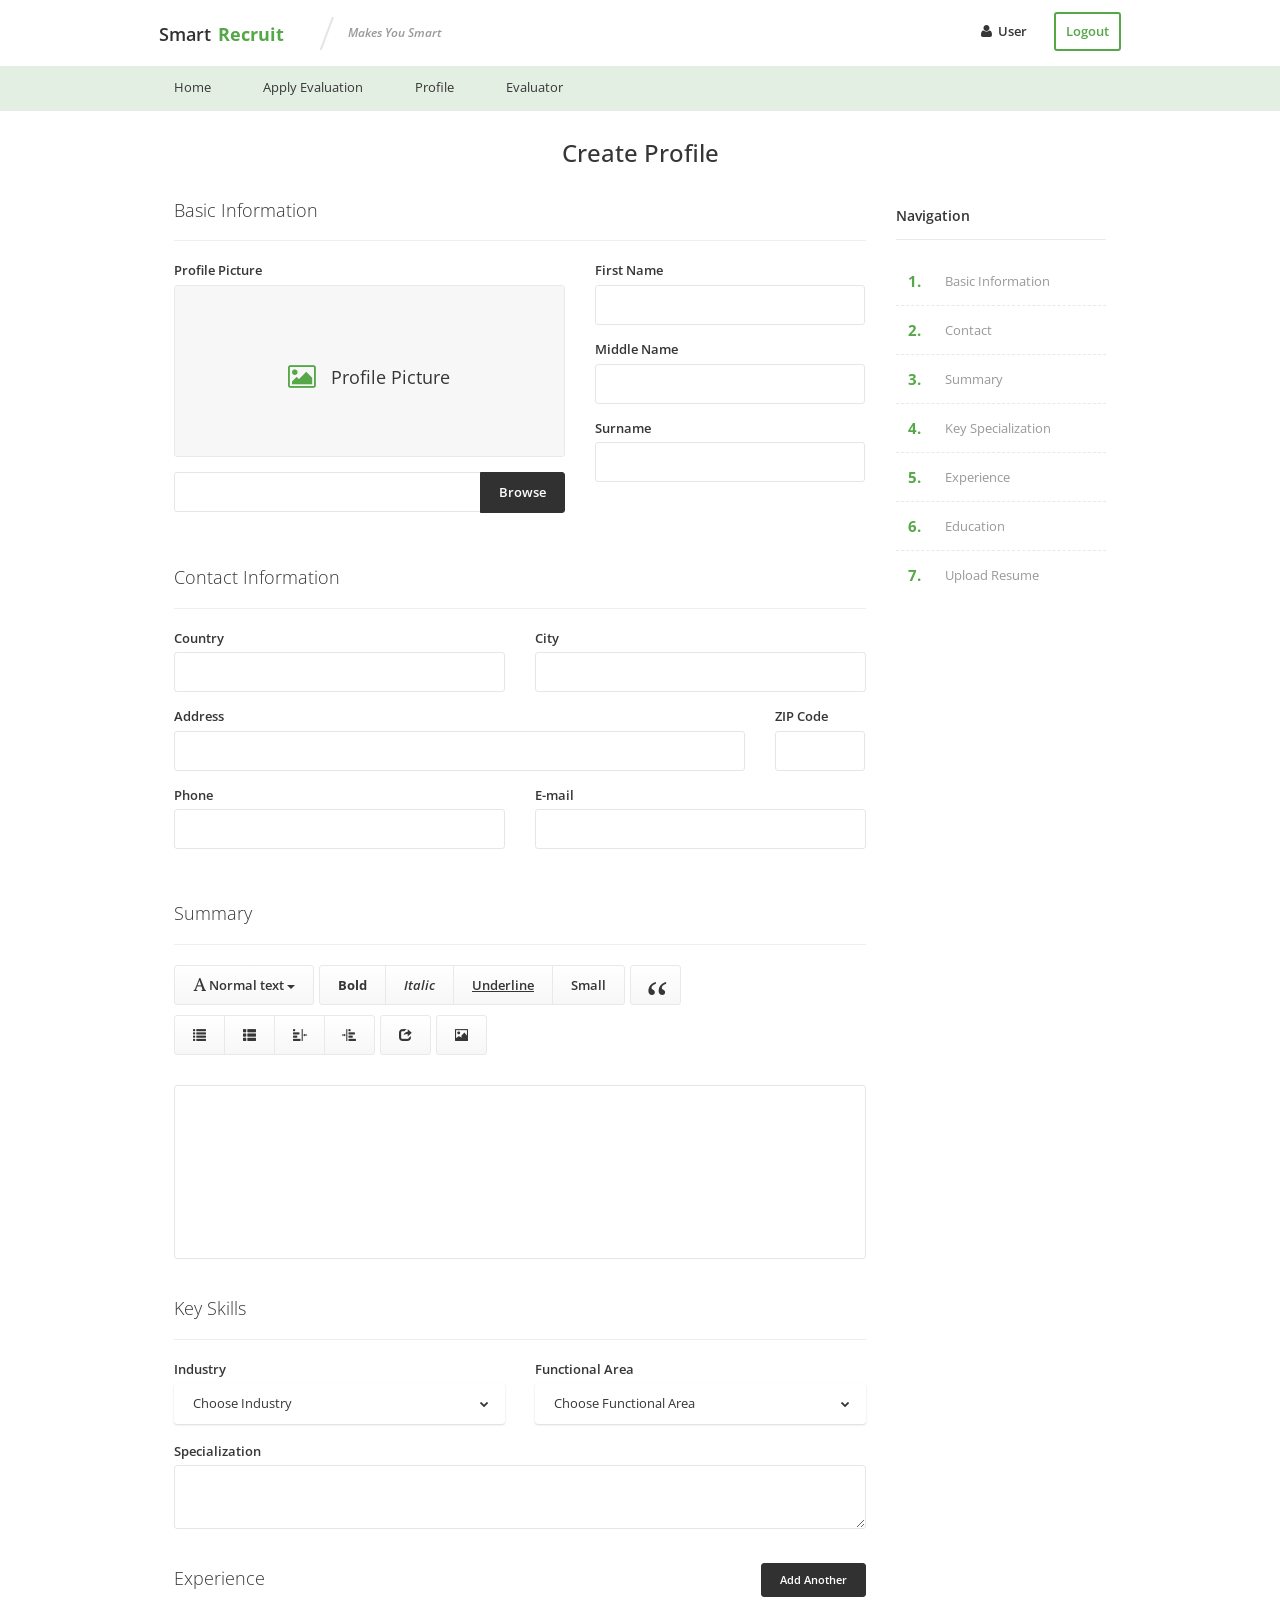
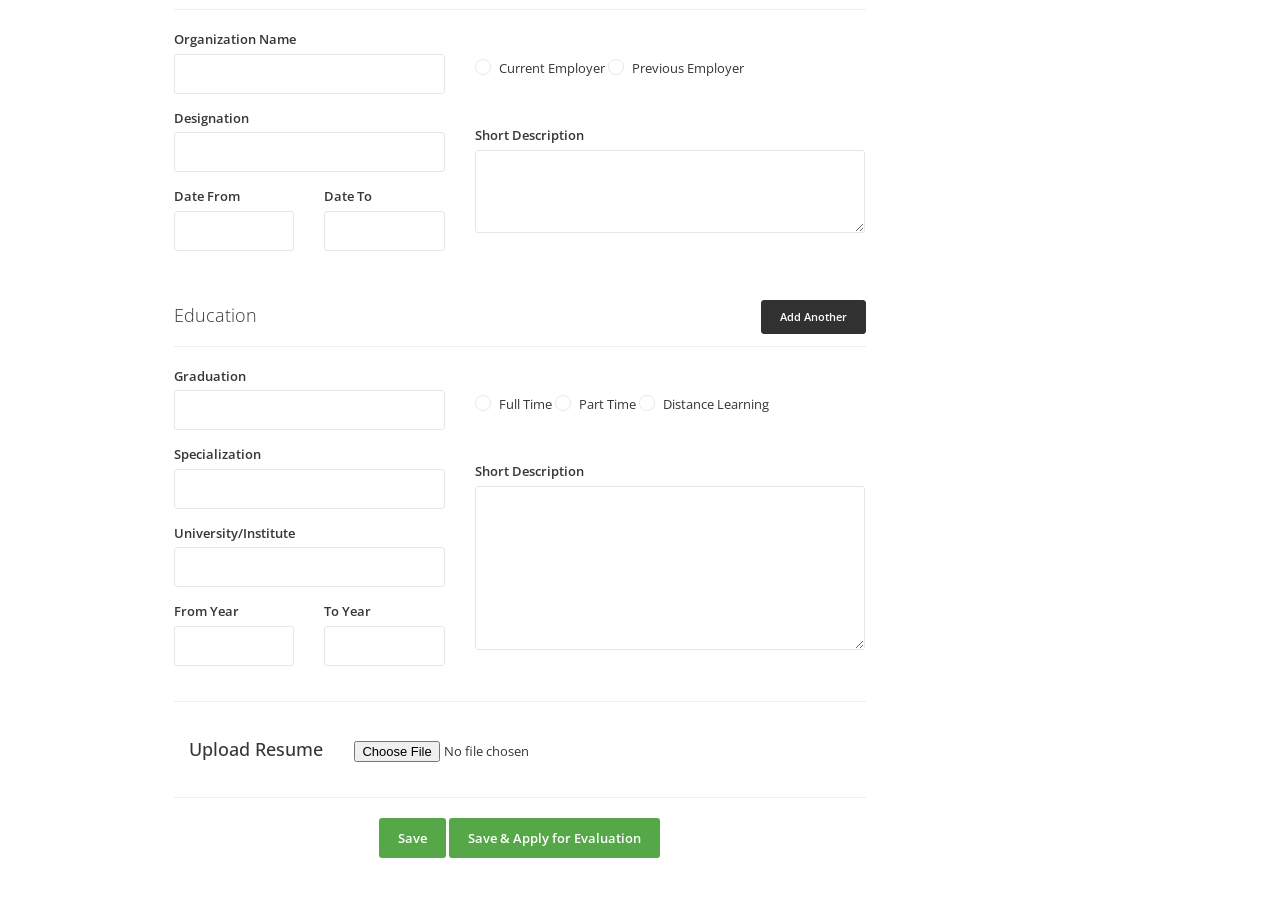
==== create-resume.html @ aeea89f1 "first" ====
﻿<!DOCTYPE html>
<html>
<head>
    <meta charset="UTF-8">
    <meta http-equiv="X-UA-Compatible" content="IE=edge">
    <meta name="viewport" content="width=device-width, initial-scale=1, minimum-scale=1, maximum-scale=1">
    <link href="http://fonts.googleapis.com/css?family=Open+Sans:300,400,600,700" rel="stylesheet" type="text/css">
    <link href="assets/css/style.css" rel="stylesheet" type="text/css">
    <link href="assets/libraries/font-awesome/css/font-awesome.min.css" rel="stylesheet" type="text/css">
    <link href="assets/libraries/bootstrap-fileinput/css/fileinput.min.css" rel="stylesheet" type="text/css">
    <link href="assets/libraries/bootstrap-select/css/bootstrap-select.min.css" rel="stylesheet" type="text/css">
    <link href="assets/libraries/bootstrap-wysiwyg/bootstrap-wysiwyg.min.css" rel="stylesheet" type="text/css">
    <link href="assets/css/black-green.css" rel="stylesheet" type="text/css" id="style-primary">
    <link rel="shortcut icon" type="image/x-icon" href="assets/favicon.png">

    <title>Smart Recruit - Create Resume</title>
    <!--<style>
        .header-top {
            border-bottom: 2px solid #4c953f;
            margin-bottom: 3px;
        }

        .header-bottom {
            border-bottom: 2px solid #4c953f;
        }
    </style>-->
    <style type="text/css">
        @media only screen and (max-width: 480px) {
            .header-top {
                padding: 20px 0px !important;
            }

            #ScrollNav{
                display:none;
            }
        }
    </style>

</head>



<body class="hero-content-dark footer-dark">
    <div class="page-wrapper">
        <div class="header-wrapper">
            <div class="header">
                <div class="header-top" style="padding:0px 0px;">
                    <div class="container">
                        <div class="header-brand">
                            <div class="header-logo">
                                <a href="index.html">
                                    <i class="#logo"></i>
                                    <span class="header-logo-text">Smart <span class="header-logo-highlight">Recruit</span></span>
                                </a>
                            </div><!-- /.header-logo-->
                            <div class="header-slogan">
                                <span class="header-slogan-slash">/</span>
                                <span class="header-slogan-text"><i>Makes You Smart</i></span>
                            </div><!-- /.header-slogan-->
                        </div><!-- /.header-brand -->
                        <ul class="header-actions nav nav-pills">
                            <li><a href="#"><i class="fa fa-user" style="font-size:14px;"></i>&nbsp;&nbsp;User</a></li>
                            <li><a href="index.html" class="primary">Logout</a></li>
                        </ul><!-- /.header-actions -->
                        <button class="navbar-toggle collapsed" type="button" data-toggle="collapse" data-target=".header-nav">
                            <span class="sr-only">Toggle navigation</span>
                            <span class="icon-bar"></span>
                            <span class="icon-bar"></span>
                            <span class="icon-bar"></span>
                        </button>
                    </div><!-- /.container -->
                </div><!-- /.header-top -->
                <div class="header-bottom">
                    <div class="container">
                        <ul class="header-nav nav nav-pills collapse">
                            <li>
                                <a href="index.html">Home</a>
                            </li>
                            <li>
                                <a href="apply-evaluation.html">Apply Evaluation</a>
                            </li>
                            <li>
                                <a href="create-resume.html">Profile</a>
                            </li>
							<li>
                                <a href="evaluator.html">Evaluator</a>
                            </li>
                        </ul>
                    </div><!-- /.container -->
                </div><!-- /.header-bottom -->
            </div><!-- /.header -->
        </div><!-- /.header-wrapper-->

        <div class="main-wrapper">
            <div class="main" style="padding-top: 30px;">
                <div class="container">
                    <h3 class="text-center" style="margin-top: 0px; margin-bottom: 41px;">Create Profile</h3>

                    <div class="col-sm-9" style="margin-top: -47px;">

                        <form method="get" action="#create-resume.html?">
                            <h3 class="page-header" id="BasicInfo">Basic Information</h3>
                            <div class="row">
                                <div class="col-sm-7">
                                    <div class="form-group">
                                        <label form="form-register-photo">Profile Picture</label>
                                        <input type="file" name="form-register-photo" id="form-register-photo">
                                    </div><!-- /.form-group-->
                                </div><!-- /.col-* -->
                                <div class="col-sm-5">
                                    <div class="form-group">
                                        <label>First Name</label>
                                        <input type="text" class="form-control">
                                    </div><!-- /.form-group -->
                                    <div class="form-group">
                                        <label>Middle Name</label>
                                        <input type="text" class="form-control">
                                    </div><!-- /.form-group -->
                                    <div class="form-group">
                                        <label>Surname</label>
                                        <input type="text" class="form-control">
                                    </div><!-- /.form-group -->
                                </div><!-- /.col-* -->
                            </div><!-- /.row -->
                            <h3 class="page-header" id="ContactInfo">Contact Information</h3>
                            <div class="row">
                                <div class="col-sm-6">
                                    <div class="form-group">
                                        <label>Country</label>
                                        <input type="text" class="form-control">
                                    </div><!-- /.form-group -->
                                </div><!-- /.col-* -->
                                <div class="col-sm-6">
                                    <div class="form-group">
                                        <label>City</label>
                                        <input type="text" class="form-control">
                                    </div><!-- /.form-group -->
                                </div><!-- /.col-* -->
                                <div class="col-sm-10">
                                    <div class="form-group">
                                        <label>Address</label>
                                        <input type="text" class="form-control">
                                    </div><!-- /.form-group -->
                                </div><!-- /.col-* -->
                                <div class="col-sm-2">
                                    <div class="form-group">
                                        <label>ZIP Code</label>
                                        <input type="text" class="form-control">
                                    </div><!-- /.form-group -->
                                </div><!-- /.col-* -->


                                <div class="col-sm-6">
                                    <div class="form-group">
                                        <label>Phone</label>
                                        <input type="text" class="form-control">
                                    </div><!-- /.form-group -->
                                </div><!-- /.col-* -->
                                <div class="col-sm-6">
                                    <div class="form-group">
                                        <label>E-mail</label>
                                        <input type="text" class="form-control">
                                    </div><!-- /.form-group -->
                                </div><!-- /.col-* -->

                            </div><!-- /.row -->
                            <h3 class="page-header" id="BioInfo">Summary</h3>
                            <div class="form-group">
                                <textarea id="editor" class="form-control"></textarea>
                            </div><!-- /.form-group -->



                            <h3 class="page-header" id="KeyInfo">Key Skills</h3>
                            <div class="row">
                                <div class="form-group">
                                    <div class="col-sm-6">
                                        <label>Industry</label>
                                        <select class="form-control" title="Choose Industry" id="industryTypeId">
                                            <option value="8">Accounting/Finance</option>
                                            <option value="32">Advertising/PR/MR/Events</option>
                                            <option value="33">Agriculture/Dairy</option>
                                            <option value="56">Animation</option>
                                            <option value="30">Architecture/Interior Designing</option>
                                            <option value="4">Auto/Auto Ancillary</option>
                                            <option value="46">Aviation / Aerospace Firms</option>
                                            <option value="14">Banking/Financial Services/Broking</option>
                                            <option value="7">BPO/ITES</option>
                                            <option value="50">Brewery / Distillery</option>
                                            <option value="65">Broadcasting</option>
                                            <option value="60">Ceramics /Sanitary ware</option>
                                            <option value="6">Chemicals/PetroChemical/Plastic/Rubber</option>
                                            <option value="12">Construction/Engineering/Cement/Metals</option>
                                            <option value="10">Consumer Durables</option>
                                            <option value="18">Courier/Transportation/Freight</option>
                                            <option value="42">Defence/Government</option>
                                            <option value="26">Education/Teaching/Training</option>
                                            <option value="55">Electricals / Switchgears</option>
                                            <option value="13">Export/Import</option>
                                            <option value="47">Facility Management</option>
                                            <option value="41">Fertilizers/Pesticides</option>
                                            <option value="9">FMCG/Foods/Beverage</option>
                                            <option value="57">Food Processing</option>
                                            <option value="31">Fresher/Trainee</option>
                                            <option value="35">Gems &amp; Jewellery</option>
                                            <option value="49">Glass</option>
                                            <option value="61">Heat Ventilation Air Conditioning</option>
                                            <option value="2">Hotels/Restaurants/Airlines/Travel</option>
                                            <option value="16">Industrial Products/Heavy Machinery</option>
                                            <option value="17">Insurance</option>
                                            <option value="63">Internet/Ecommerce</option>
                                            <option value="15">IT-Hardware &amp; Networking</option>
                                            <option value="25">IT-Software/Software Services</option>
                                            <option value="48">KPO / Research /Analytics</option>
                                            <option value="66">Leather</option>
                                            <option value="36">Legal</option>
                                            <option value="19">Media/Dotcom/Entertainment</option>
                                            <option value="20">Medical/Healthcare/Hospital</option>
                                            <option value="54">Mining</option>
                                            <option value="37">NGO/Social Services</option>
                                            <option value="21">Office Equipment/Automation</option>
                                            <option value="23">Oil and Gas/Power/Infrastructure/Energy</option>
                                            <option value="43">Paper</option>
                                            <option value="22">Pharma/Biotech/Clinical Research</option>
                                            <option value="38">Printing/Packaging</option>
                                            <option value="58">Publishing</option>
                                            <option value="39">Real Estate/Property</option>
                                            <option value="34">Recruitment</option>
                                            <option value="24">Retail</option>
                                            <option value="40">Security/Law Enforcement</option>
                                            <option value="28">Semiconductors/Electronics</option>
                                            <option value="44">Shipping/Marine</option>
                                            <option value="53">Steel</option>
                                            <option value="52">Strategy /Management Consulting Firms</option>
                                            <option value="64">Sugar</option>
                                            <option value="27">Telcom/ISP</option>
                                            <option value="3">Textiles/Garments/Accessories</option>
                                            <option value="45">Tyres</option>
                                            <option value="51">Water Treatment / Waste Management</option>
                                            <option value="59">Wellness/Fitness/Sports</option>
                                            <option value="29">Other</option>
                                        </select>
                                    </div>
                                    <div class="col-sm-6">
                                        <label>Functional Area</label>
                                        <select class="form-control" title="Choose Functional Area">
                                            <option value="1">Accounts / Finance / Tax / CS / Audit</option>
                                            <option value="46">Agent</option>
                                            <option value="81">Analytics &amp; Business Intelligence</option>
                                            <option value="2">Architecture / Interior Design</option>
                                            <option value="6">Banking / Insurance</option>
                                            <option value="5">Content / Journalism</option>
                                            <option value="7">Corporate Planning / Consulting</option>
                                            <option value="21">Engineering Design / R&amp;D</option>
                                            <option value="10">Export / Import / Merchandising</option>
                                            <option value="42">Fashion / Garments / Merchandising</option>
                                            <option value="45">Guards / Security Services</option>
                                            <option value="4">Hotels / Restaurants</option>
                                            <option value="12">HR / Administration / IR</option>
                                            <option value="62">IT Software - Client Server</option>
                                            <option value="72">IT Software - Mainframe</option>
                                            <option value="74">IT Software - Middleware</option>
                                            <option value="73">IT Software - Mobile</option>
                                            <option value="75">IT Software - Other</option>
                                            <option value="68">IT Software - System Programming</option>
                                            <option value="69">IT Software - Telecom Software</option>
                                            <option value="61">IT Software - Application Programming / Maintenance</option>
                                            <option value="63">IT Software - DBA / Datawarehousing</option>
                                            <option value="71">IT Software - E-Commerce / Internet Technologies</option>
                                            <option value="65">IT Software - Embedded /EDA /VLSI /ASIC /Chip Des.</option>
                                            <option value="64">IT Software - ERP / CRM</option>
                                            <option value="66">IT Software - Network Administration / Security</option>
                                            <option value="67">IT Software - QA &amp; Testing</option>
                                            <option value="70">IT Software - Systems / EDP / MIS</option>
                                            <option value="37">IT- Hardware / Telecom / Technical Staff / Support</option>
                                            <option value="8">ITES / BPO / KPO / Customer Service / Operations</option>
                                            <option value="13">Legal</option>
                                            <option value="15">Marketing / Advertising / MR / PR</option>
                                            <option value="18">Packaging</option>
                                            <option value="16">Pharma / Biotech / Healthcare / Medical / R&amp;D</option>
                                            <option value="19">Production / Maintenance / Quality</option>
                                            <option value="14">Purchase / Logistics / Supply Chain</option>
                                            <option value="22">Sales / BD</option>
                                            <option value="11">Secretary / Front Office / Data Entry</option>
                                            <option value="9">Self Employed / Consultants</option>
                                            <option value="82">Shipping</option>
                                            <option value="20">Site Engineering / Project Management</option>
                                            <option value="36">Teaching / Education</option>
                                            <option value="44">Ticketing / Travel / Airlines</option>
                                            <option value="39">Top Management</option>
                                            <option value="43">TV / Films / Production</option>
                                            <option value="3">Web / Graphic Design / Visualiser</option>
                                            <option value="41">Other</option>
                                        </select>
                                    </div>




                                </div><!-- /.form-group -->

                                <div class="form-group">
                                    <div class="col-sm-12">
                                        <br />
                                        <label>Specialization</label>
                                        <textarea class="form-control" rows="2"></textarea>
                                    </div><!-- /.form-group -->
                                </div><!-- /.col-* -->
                            </div><!-- /.row -->



                            <h3 class="page-header" id="ExInfo">Experience <a href="#" class="btn btn-primary">Add Another</a></h3>
                            <div class="row">
                                <div class="col-sm-5">
                                    <div class="form-group">
                                        <label>Organization Name</label>
                                        <input type="text" class="form-control">
                                    </div><!-- /.form-group -->
                                    <div class="form-group">
                                        <label>Designation</label>
                                        <input type="text" class="form-control">
                                    </div><!-- /.form-group -->
                                    <div class="row">
                                        <div class="col-sm-6">
                                            <div class="form-group">
                                                <label>Date From</label>
                                                <input type="text" class="form-control">
                                            </div><!-- /.form-group -->
                                        </div><!-- /.col-* -->
                                        <div class="col-sm-6">
                                            <div class="form-group">
                                                <label>Date To</label>
                                                <input type="text" class="form-control">
                                            </div><!-- /.form-group -->
                                        </div><!-- /.col-* -->
                                    </div><!-- /.row -->
                                </div><!-- /.col-* -->
                                <div class="col-sm-7">
                                    <div class="checkbox">
                                        <br />
                                        <label><input type="radio" name="radio-test" value="1">Current Employer</label>
                                        <label><input type="radio" name="radio-test" value="2">Previous Employer</label>
                                    </div><!-- /.checkbox -->

                                    <div class="form-group">
                                        <br /><br />
                                        <label>Short Description</label>
                                        <textarea class="form-control" rows="3"></textarea>
                                    </div><!-- /.form-group -->
                                </div><!-- /.col-* -->
                            </div><!-- /.row -->
                            <h3 class="page-header" id="EduInfo">Education <a href="#" class="btn btn-primary">Add Another</a></h3>
                            <div class="row">
                                <div class="col-sm-5">
                                    <div class="form-group">
                                        <label>Graduation</label>
                                        <input type="text" class="form-control">
                                    </div><!-- /.form-group -->
                                    <div class="form-group">
                                        <label>Specialization</label>
                                        <input type="text" class="form-control">
                                    </div><!-- /.form-group -->
                                    <div class="form-group">
                                        <label>University/Institute</label>
                                        <input type="text" class="form-control">
                                    </div><!-- /.form-group -->
                                    <div class="row">
                                        <div class="col-sm-6">
                                            <div class="form-group">
                                                <label>From Year</label>
                                                <input type="text" class="form-control">
                                            </div><!-- /.form-group -->
                                        </div><!-- /.col-* -->
                                        <div class="col-sm-6">
                                            <div class="form-group">
                                                <label>To Year</label>
                                                <input type="text" class="form-control">
                                            </div><!-- /.form-group -->
                                        </div><!-- /.col-* -->
                                    </div><!-- /.row -->
                                </div><!-- /.col-* -->
                                <div class="col-sm-7">
                                    <div class="checkbox">
                                        <br />
                                        <label><input type="radio" name="radio-test" value="1">Full Time</label>
                                        <label><input type="radio" name="radio-test" value="2">Part Time</label>
                                        <label><input type="radio" name="radio-test" value="3">Distance Learning</label>
                                    </div><!-- /.checkbox -->
                                    <div class="form-group">
                                        <br /><br />
                                        <label>Short Description</label>
                                        <textarea class="form-control" rows="7"></textarea>
                                    </div><!-- /.form-group -->
                                </div><!-- /.col-* -->
                            </div><!-- /.row -->

                            <hr>
                            <div class="row">
                                <div class="col-sm-6">
                                    <div class="col-md-6">
                                        <h4 id="ResumeUploadInfo" style="margin-top: 18px;">Upload Resume</h4>
                                    </div>
                                    <div class="form-group col-md-6">
                                        <label form="form-register-photo"></label>
                                        <input type="file" name="form-register-photo" id="form-register-photo" />
                                    </div><!-- /.form-group-->
                                </div><!-- /.col-* -->
                            </div><!-- /.row -->
                            <hr>
                            <div class="center">
                                <button type="submit" class="btn btn-secondary btn-md">Save</button>
                                <button type="submit" class="btn btn-secondary btn-md">Save & Apply for Evaluation</button>
                            </div><!-- /.center -->
                        </form>
                    </div><!-- /.col-* -->
                    <div class="col-sm-3" id="ScrollNav">
                        <div class="widget follow-scroll">
                            <h2>Navigation</h2>
                            <ul class="nav">
                                <li><a href="#BasicInfo"><span>1.</span> Basic Information</a></li>
                                <li><a href="#ContactInfo"><span>2.</span> Contact</a></li>
                                <li><a href="#BioInfo"><span>3.</span> Summary</a></li>
                                <li><a href="#KeyInfo"><span>4.</span> Key Specialization</a></li>
                                <li><a href="#ExInfo"><span>5.</span> Experience</a></li>
                                <li><a href="#EduInfo"><span>6.</span> Education </a></li>
                                <li><a href="#ResumeUploadInfo"><span>7.</span> Upload Resume </a></li>
                            </ul>
                        </div><!-- /.widget -->
                    </div><!-- /.col-* -->
                </div><!-- /.container -->
            </div><!-- /.main -->
        </div><!-- /.main-wrapper -->
    </div><!-- /.page-wrapper -->

    <script type="text/javascript" src="assets/js/jquery.js"></script>
    <script type="text/javascript" src="assets/js/jquery.ezmark.js"></script>
    <script type="text/javascript" src="assets/libraries/bootstrap-sass/javascripts/bootstrap/collapse.js"></script>
    <script type="text/javascript" src="assets/libraries/bootstrap-sass/javascripts/bootstrap/dropdown.js"></script>
    <script type="text/javascript" src="assets/libraries/bootstrap-sass/javascripts/bootstrap/tab.js"></script>
    <script type="text/javascript" src="assets/libraries/bootstrap-sass/javascripts/bootstrap/transition.js"></script>
    <script type="text/javascript" src="assets/libraries/bootstrap-fileinput/js/fileinput.min.js"></script>
    <script type="text/javascript" src="assets/libraries/bootstrap-select/js/bootstrap-select.min.js"></script>
    <script type="text/javascript" src="assets/libraries/bootstrap-wysiwyg/bootstrap-wysiwyg.min.js"></script>
    <script type="text/javascript" src="assets/libraries/cycle2/jquery.cycle2.min.js"></script>
    <script type="text/javascript" src="assets/libraries/cycle2/jquery.cycle2.carousel.min.js"></script>
    <script type="text/javascript" src="assets/libraries/countup/countup.min.js"></script>
    <script type="text/javascript" src="assets/js/main.js"></script>
    <script type="text/javascript">
        (function ($) {
            var element = $('.follow-scroll'),
                originalY = element.offset().top;

            // Space between element and top of screen (when scrolling)
            var topMargin = 20;

            // Should probably be set in CSS; but here just for emphasis
            element.css('position', 'relative');

            $(window).on('scroll', function (event) {
                var scrollTop = $(window).scrollTop();

                element.stop(false, false).animate({
                    top: scrollTop < originalY
                            ? 0
                            : scrollTop - originalY + topMargin
                }, 300);
            });
        })(jQuery);
    </script>
</body>
</html>
---- assets/css/style.css ----
@font-face {
	font-family: 'profession';
	src:url('fonts/profession39be.eot?rtzfer');
	src:url('fonts/professiond41d.eot?#iefixrtzfer') format('embedded-opentype'),
		url('fonts/profession39be.ttf?rtzfer') format('truetype'),
		url('fonts/profession39be.woff?rtzfer') format('woff'),
		url('fonts/profession39be.svg?rtzfer#profession') format('svg');
	font-weight: normal;
	font-style: normal;
}

[class^="profession-"], [class*=" profession-"] {
	font-family: 'profession';
	speak: none;
	font-style: normal;
	font-weight: normal;
	font-variant: normal;
	text-transform: none;
	line-height: 1;

	/* Better Font Rendering =========== */
	-webkit-font-smoothing: antialiased;
	-moz-osx-font-smoothing: grayscale;
}

.profession-logo:before {
	content: "\e600";
}
---- assets/libraries/bootstrap-fileinput/css/fileinput.min.css ----
/*!
 * @copyright Copyright &copy; Kartik Visweswaran, Krajee.com, 2014 - 2015
 * @package bootstrap-fileinput
 * @version 4.2.6
 *
 * File input styling for Bootstrap 3.0
 * Built for Yii Framework 2.0
 * Author: Kartik Visweswaran
 * Year: 2015
 * For more Yii related demos visit http://demos.krajee.com
 */.file-preview-frame,.file-preview-image,.file-preview-other{height:160px;vertical-align:middle}.file-loading{top:0;right:0;width:25px;height:25px;font-size:999px;text-align:right;color:#fff;background:url(../img/loading.gif)top left no-repeat;border:none}.file-object{margin:0 0 -5px;padding:0}.btn-file{position:relative;overflow:hidden}.btn-file input[type=file]{position:absolute;top:0;right:0;min-width:100%;min-height:100%;text-align:right;opacity:0;background:0 0;cursor:inherit;display:block}.file-caption-name{display:inline-block;overflow:hidden;height:20px;word-break:break-all}.input-group-lg .file-caption-name{height:25px}.file-preview-detail-modal{text-align:left}.file-error-message{background-color:#f2dede;color:#a94442;text-align:center;border-radius:5px;padding:5px 10px 5px 5px}.file-error-message pre,.file-error-message ul{margin:5px 0;text-align:left}.file-caption-disabled{background-color:#EEE;cursor:not-allowed;opacity:1}.file-preview{border-radius:5px;border:1px solid #ddd;padding:5px;width:100%;margin-bottom:5px}.file-preview-frame{display:table;margin:8px;border:1px solid #ddd;box-shadow:1px 1px 5px 0 #a2958a;padding:6px;float:left;text-align:center}.file-preview-frame:not(.file-preview-error):hover{box-shadow:3px 3px 5px 0 #333}.file-preview-text{text-align:left;width:160px;margin-bottom:2px;color:#428bca;background:#fff;overflow-x:hidden}.file-preview-other{display:table-cell;text-align:center;width:160px;border:2px solid #999;border-radius:30px;opacity:.8}.file-actions,.file-other-error{text-align:left}.file-preview-frame:not(.file-preview-error) .file-preview-other:hover{opacity:1}.file-icon-lg{font-size:1.2em}.file-icon-2x{font-size:2.4em}.file-icon-4x{font-size:4.8em}.file-input-ajax-new .fileinput-remove-button,.file-input-ajax-new .fileinput-upload-button,.file-input-new .close,.file-input-new .file-preview,.file-input-new .fileinput-remove-button,.file-input-new .fileinput-upload-button,.file-input-new .glyphicon-file{display:none}.loading{background:url(../img/loading.gif)center center no-repeat content-box!important}.file-actions{margin-top:15px}.file-footer-buttons{float:right}.file-upload-indicator{padding-top:2px;cursor:default;opacity:.8;width:60%}.file-upload-indicator:hover{font-weight:700;opacity:1}.file-footer-caption{display:block;white-space:nowrap;overflow:hidden;text-overflow:ellipsis;width:160px;text-align:center;padding-top:4px;font-size:11px;color:#777;margin:5px auto 10px}.file-preview-frame:not(.file-preview-error) .file-footer-caption:hover{color:#000}.file-drop-zone{border:1px dashed #aaa;border-radius:4px;height:100%;text-align:center;vertical-align:middle;margin:12px 15px 12px 12px;padding:5px}.file-drop-zone-title{color:#aaa;font-size:40px;padding:85px 10px}.highlighted{border:2px dashed #999!important;background-color:#f0f0f0}.file-uploading{background:url(../img/loading-sm.gif)center bottom 10px no-repeat;opacity:.6}.file-error-message .close{margin-top:10px}.file-thumb-progress .progress,.file-thumb-progress .progress-bar{height:10px;font-size:9px;line-height:10px}.file-thumbnail-footer{position:relative}.file-thumb-progress{position:absolute;top:22px;left:0;right:0}
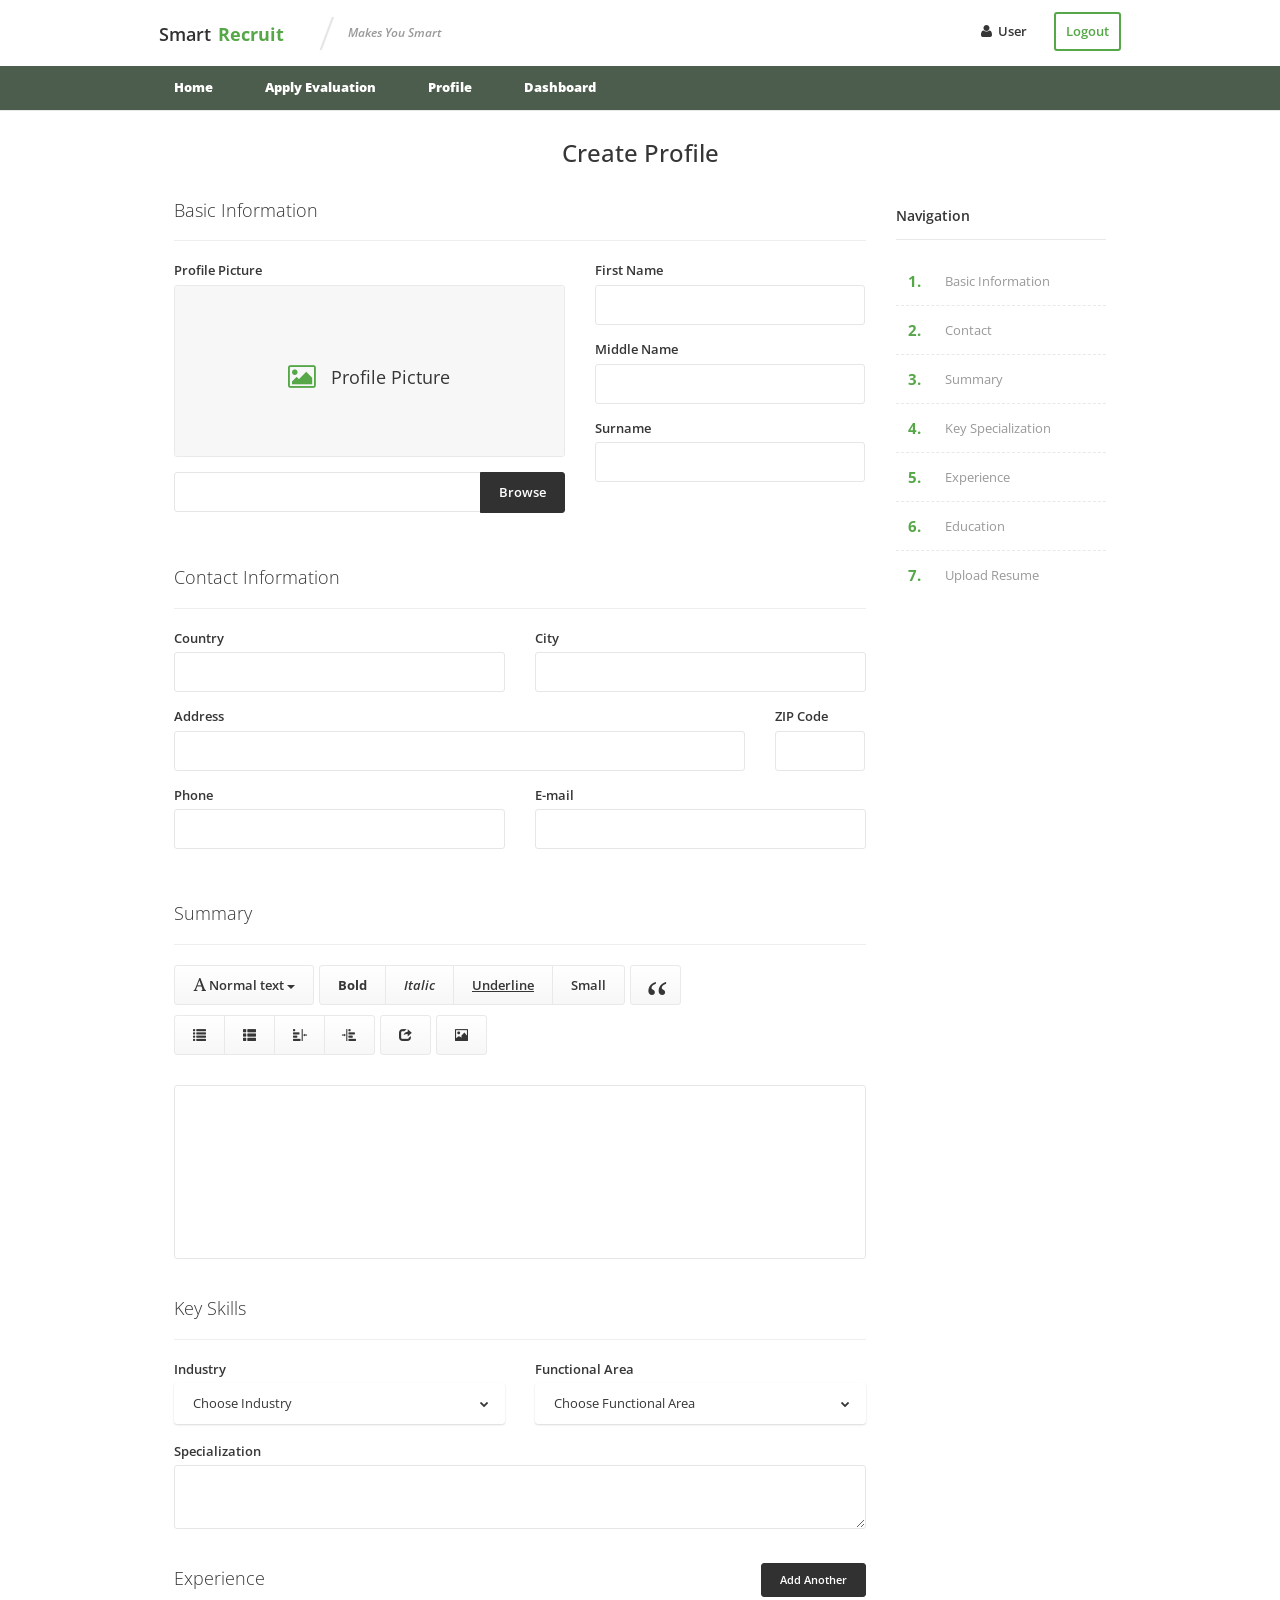
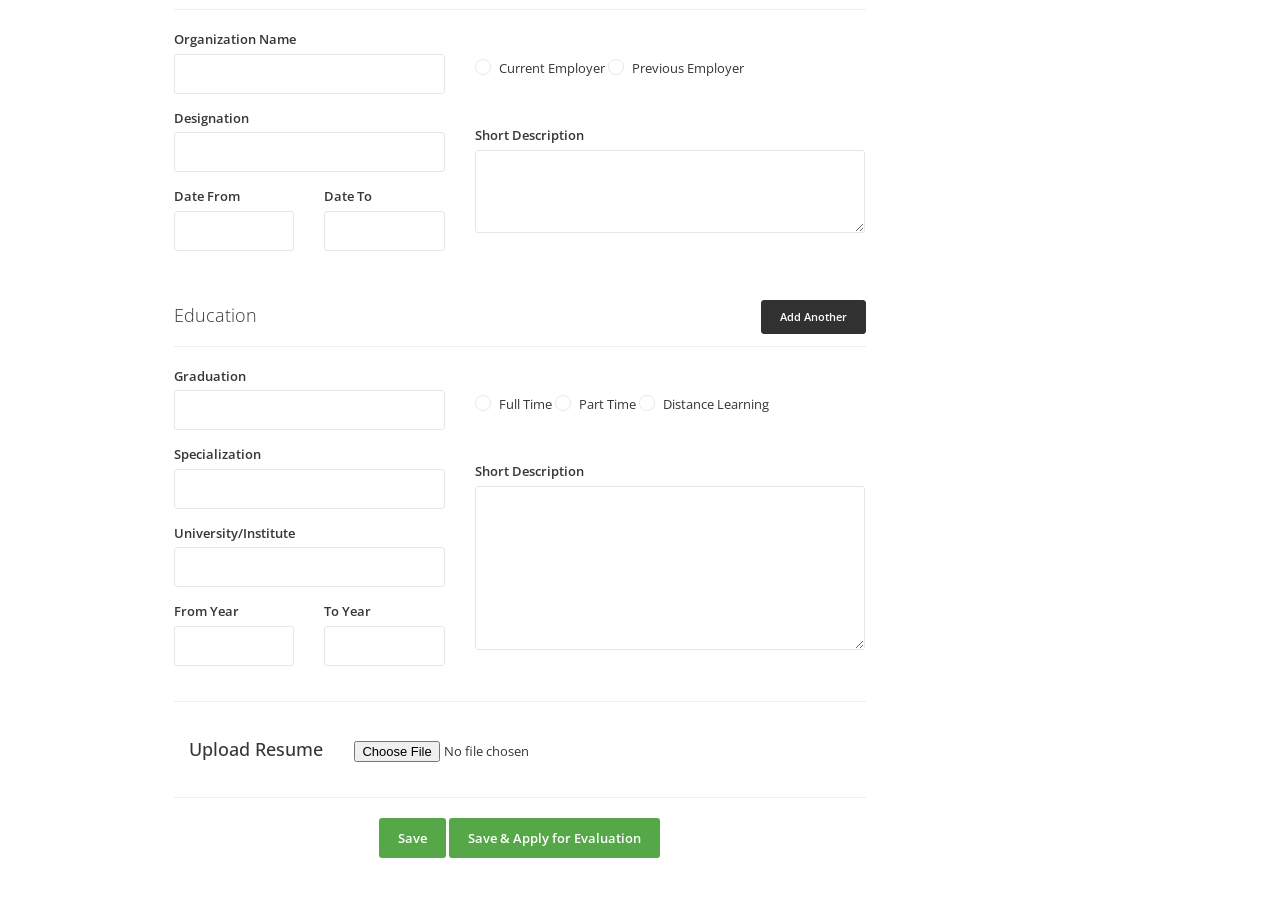
==== commit eb340a53: "added dashboard" ====
--- a/create-resume.html
+++ b/create-resume.html
@@ -83,7 +83,7 @@
                                 <a href="create-resume.html">Profile</a>
                             </li>
 							<li>
-                                <a href="evaluator.html">Evaluator</a>
+                                <a href="dashboard.html">Dashboard</a>
                             </li>
                         </ul>
                     </div><!-- /.container -->
--- a/assets/css/black-green.css
+++ b/assets/css/black-green.css
@@ -16812,7 +16812,7 @@
 [ 7. Navigation ]
 */
 .header-bottom {
-background-color: #e4efe4;
+background-color: #4d5d4d;
     box-shadow: 0px 1px 0px #e9e9e9;
     position: relative;
     z-index: 9;  }
@@ -16835,7 +16835,8 @@
       .header-nav li a {
         border-bottom: 2px solid transparent;
         border-radius: 0px;
-         color: #363636;
+        font-weight:900;
+         color: #fff;
         display: block;
         font-size: 13px; }
         .header-nav li a:active, .header-nav li a:focus, .header-nav li a:hover {
@@ -16867,7 +16868,7 @@
       padding: 10px 0px;
       position: absolute;
       opacity: 0;
-      top: 68px;
+      top: 45px;
       visibility: hidden;
       width: 190px;
       z-index: 10; }
